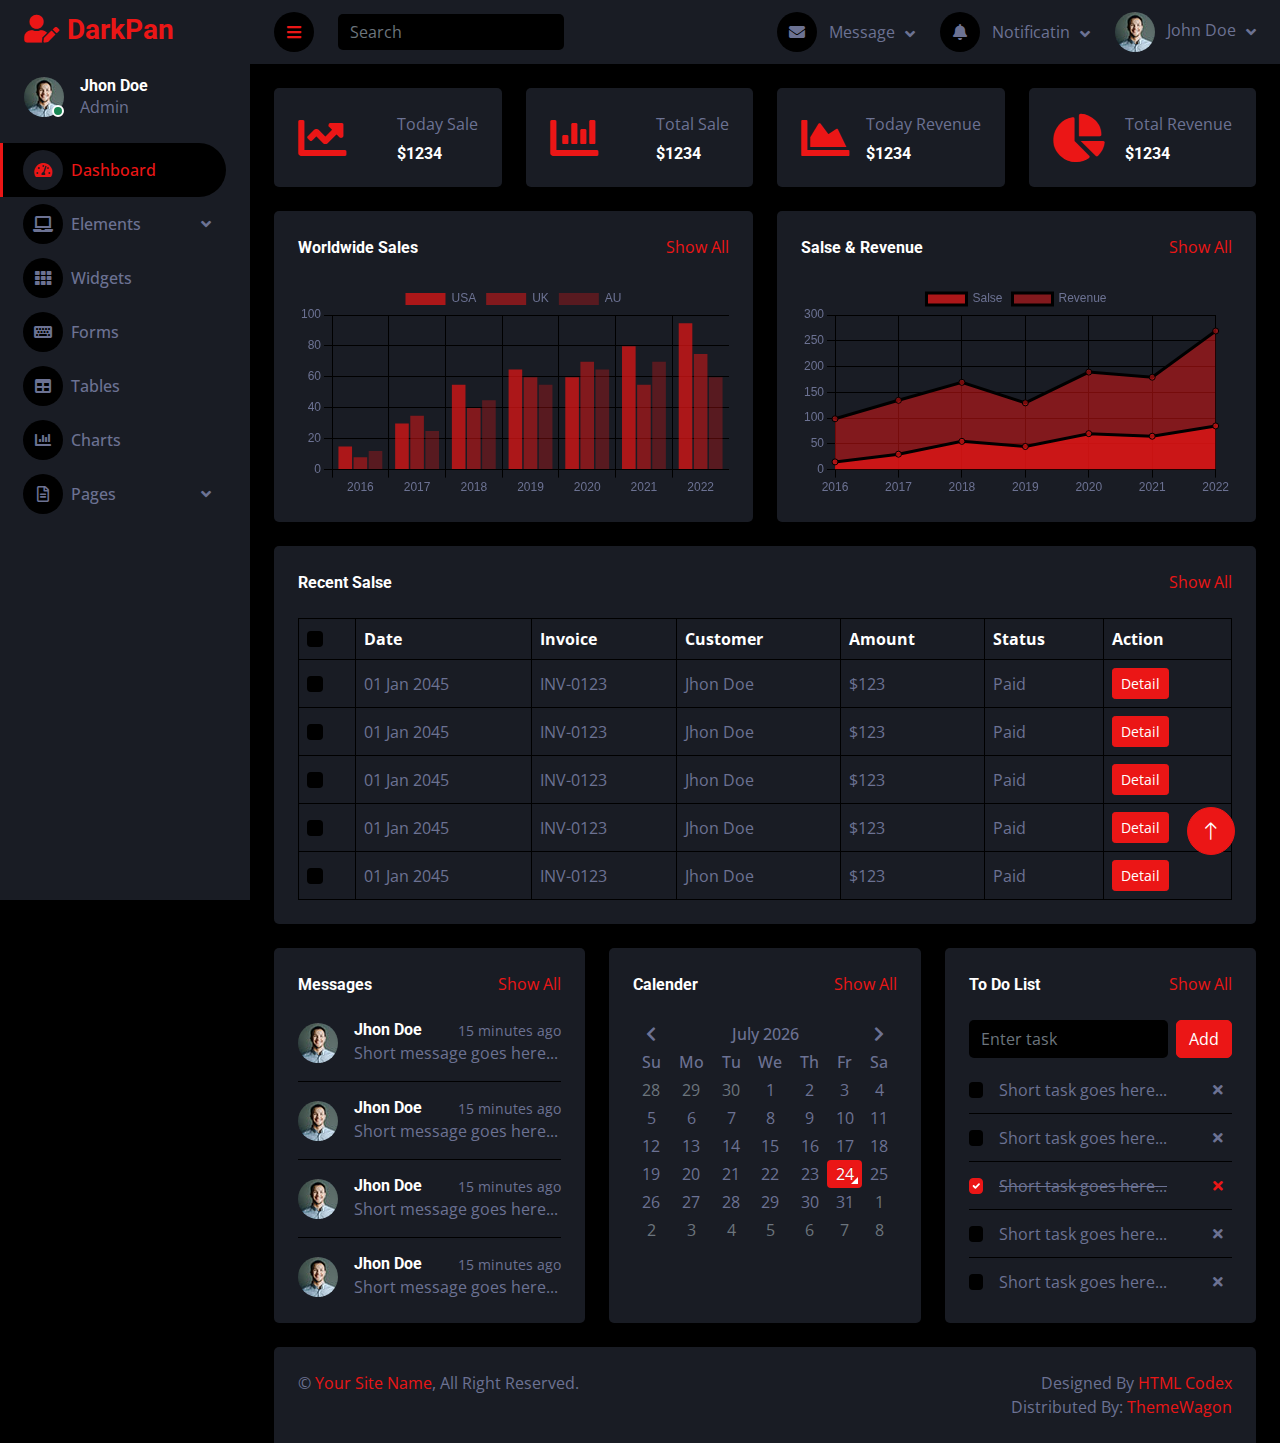
==== resturant/admin/index.html @ 0628e901 "dashboard suhail" ====
<!DOCTYPE html>
<html lang="en">

<head>
    <meta charset="utf-8">
    <title>DarkPan - Bootstrap 5 Admin Template</title>
    <meta content="width=device-width, initial-scale=1.0" name="viewport">
    <meta content="" name="keywords">
    <meta content="" name="description">

    <!-- Favicon -->
    <link href="img/favicon.ico" rel="icon">

    <!-- Google Web Fonts -->
    <link rel="preconnect" href="https://fonts.googleapis.com">
    <link rel="preconnect" href="https://fonts.gstatic.com" crossorigin>
    <link href="https://fonts.googleapis.com/css2?family=Open+Sans:wght@400;600&family=Roboto:wght@500;700&display=swap" rel="stylesheet"> 
    
    <!-- Icon Font Stylesheet -->
    <link href="https://cdnjs.cloudflare.com/ajax/libs/font-awesome/5.10.0/css/all.min.css" rel="stylesheet">
    <link href="https://cdn.jsdelivr.net/npm/bootstrap-icons@1.4.1/font/bootstrap-icons.css" rel="stylesheet">

    <!-- Libraries Stylesheet -->
    <link href="lib/owlcarousel/assets/owl.carousel.min.css" rel="stylesheet">
    <link href="lib/tempusdominus/css/tempusdominus-bootstrap-4.min.css" rel="stylesheet" />

    <!-- Customized Bootstrap Stylesheet -->
    <link href="css/bootstrap.min.css" rel="stylesheet">

    <!-- Template Stylesheet -->
    <link href="css/style.css" rel="stylesheet">
</head>

<body>
    <div class="container-fluid position-relative d-flex p-0">
        <!-- Spinner Start -->
        <div id="spinner" class="show bg-dark position-fixed translate-middle w-100 vh-100 top-50 start-50 d-flex align-items-center justify-content-center">
            <div class="spinner-border text-primary" style="width: 3rem; height: 3rem;" role="status">
                <span class="sr-only">Loading...</span>
            </div>
        </div>
        <!-- Spinner End -->


        <!-- Sidebar Start -->
        <div class="sidebar pe-4 pb-3">
            <nav class="navbar bg-secondary navbar-dark">
                <a href="index.html" class="navbar-brand mx-4 mb-3">
                    <h3 class="text-primary"><i class="fa fa-user-edit me-2"></i>DarkPan</h3>
                </a>
                <div class="d-flex align-items-center ms-4 mb-4">
                    <div class="position-relative">
                        <img class="rounded-circle" src="img/user.jpg" alt="" style="width: 40px; height: 40px;">
                        <div class="bg-success rounded-circle border border-2 border-white position-absolute end-0 bottom-0 p-1"></div>
                    </div>
                    <div class="ms-3">
                        <h6 class="mb-0">Jhon Doe</h6>
                        <span>Admin</span>
                    </div>
                </div>
                <div class="navbar-nav w-100">
                    <a href="index.html" class="nav-item nav-link active"><i class="fa fa-tachometer-alt me-2"></i>Dashboard</a>
                    <div class="nav-item dropdown">
                        <a href="#" class="nav-link dropdown-toggle" data-bs-toggle="dropdown"><i class="fa fa-laptop me-2"></i>Elements</a>
                        <div class="dropdown-menu bg-transparent border-0">
                            <a href="button.html" class="dropdown-item">Buttons</a>
                            <a href="typography.html" class="dropdown-item">Typography</a>
                            <a href="element.html" class="dropdown-item">Other Elements</a>
                        </div>
                    </div>
                    <a href="widget.html" class="nav-item nav-link"><i class="fa fa-th me-2"></i>Widgets</a>
                    <a href="form.html" class="nav-item nav-link"><i class="fa fa-keyboard me-2"></i>Forms</a>
                    <a href="table.html" class="nav-item nav-link"><i class="fa fa-table me-2"></i>Tables</a>
                    <a href="chart.html" class="nav-item nav-link"><i class="fa fa-chart-bar me-2"></i>Charts</a>
                    <div class="nav-item dropdown">
                        <a href="#" class="nav-link dropdown-toggle" data-bs-toggle="dropdown"><i class="far fa-file-alt me-2"></i>Pages</a>
                        <div class="dropdown-menu bg-transparent border-0">
                            <a href="signin.html" class="dropdown-item">Sign In</a>
                            <a href="signup.html" class="dropdown-item">Sign Up</a>
                            <a href="404.html" class="dropdown-item">404 Error</a>
                            <a href="blank.html" class="dropdown-item">Blank Page</a>
                        </div>
                    </div>
                </div>
            </nav>
        </div>
        <!-- Sidebar End -->


        <!-- Content Start -->
        <div class="content">
            <!-- Navbar Start -->
            <nav class="navbar navbar-expand bg-secondary navbar-dark sticky-top px-4 py-0">
                <a href="index.html" class="navbar-brand d-flex d-lg-none me-4">
                    <h2 class="text-primary mb-0"><i class="fa fa-user-edit"></i></h2>
                </a>
                <a href="#" class="sidebar-toggler flex-shrink-0">
                    <i class="fa fa-bars"></i>
                </a>
                <form class="d-none d-md-flex ms-4">
                    <input class="form-control bg-dark border-0" type="search" placeholder="Search">
                </form>
                <div class="navbar-nav align-items-center ms-auto">
                    <div class="nav-item dropdown">
                        <a href="#" class="nav-link dropdown-toggle" data-bs-toggle="dropdown">
                            <i class="fa fa-envelope me-lg-2"></i>
                            <span class="d-none d-lg-inline-flex">Message</span>
                        </a>
                        <div class="dropdown-menu dropdown-menu-end bg-secondary border-0 rounded-0 rounded-bottom m-0">
                            <a href="#" class="dropdown-item">
                                <div class="d-flex align-items-center">
                                    <img class="rounded-circle" src="img/user.jpg" alt="" style="width: 40px; height: 40px;">
                                    <div class="ms-2">
                                        <h6 class="fw-normal mb-0">Jhon send you a message</h6>
                                        <small>15 minutes ago</small>
                                    </div>
                                </div>
                            </a>
                            <hr class="dropdown-divider">
                            <a href="#" class="dropdown-item">
                                <div class="d-flex align-items-center">
                                    <img class="rounded-circle" src="img/user.jpg" alt="" style="width: 40px; height: 40px;">
                                    <div class="ms-2">
                                        <h6 class="fw-normal mb-0">Jhon send you a message</h6>
                                        <small>15 minutes ago</small>
                                    </div>
                                </div>
                            </a>
                            <hr class="dropdown-divider">
                            <a href="#" class="dropdown-item">
                                <div class="d-flex align-items-center">
                                    <img class="rounded-circle" src="img/user.jpg" alt="" style="width: 40px; height: 40px;">
                                    <div class="ms-2">
                                        <h6 class="fw-normal mb-0">Jhon send you a message</h6>
                                        <small>15 minutes ago</small>
                                    </div>
                                </div>
                            </a>
                            <hr class="dropdown-divider">
                            <a href="#" class="dropdown-item text-center">See all message</a>
                        </div>
                    </div>
                    <div class="nav-item dropdown">
                        <a href="#" class="nav-link dropdown-toggle" data-bs-toggle="dropdown">
                            <i class="fa fa-bell me-lg-2"></i>
                            <span class="d-none d-lg-inline-flex">Notificatin</span>
                        </a>
                        <div class="dropdown-menu dropdown-menu-end bg-secondary border-0 rounded-0 rounded-bottom m-0">
                            <a href="#" class="dropdown-item">
                                <h6 class="fw-normal mb-0">Profile updated</h6>
                                <small>15 minutes ago</small>
                            </a>
                            <hr class="dropdown-divider">
                            <a href="#" class="dropdown-item">
                                <h6 class="fw-normal mb-0">New user added</h6>
                                <small>15 minutes ago</small>
                            </a>
                            <hr class="dropdown-divider">
                            <a href="#" class="dropdown-item">
                                <h6 class="fw-normal mb-0">Password changed</h6>
                                <small>15 minutes ago</small>
                            </a>
                            <hr class="dropdown-divider">
                            <a href="#" class="dropdown-item text-center">See all notifications</a>
                        </div>
                    </div>
                    <div class="nav-item dropdown">
                        <a href="#" class="nav-link dropdown-toggle" data-bs-toggle="dropdown">
                            <img class="rounded-circle me-lg-2" src="img/user.jpg" alt="" style="width: 40px; height: 40px;">
                            <span class="d-none d-lg-inline-flex">John Doe</span>
                        </a>
                        <div class="dropdown-menu dropdown-menu-end bg-secondary border-0 rounded-0 rounded-bottom m-0">
                            <a href="#" class="dropdown-item">My Profile</a>
                            <a href="#" class="dropdown-item">Settings</a>
                            <a href="#" class="dropdown-item">Log Out</a>
                        </div>
                    </div>
                </div>
            </nav>
            <!-- Navbar End -->


            <!-- Sale & Revenue Start -->
            <div class="container-fluid pt-4 px-4">
                <div class="row g-4">
                    <div class="col-sm-6 col-xl-3">
                        <div class="bg-secondary rounded d-flex align-items-center justify-content-between p-4">
                            <i class="fa fa-chart-line fa-3x text-primary"></i>
                            <div class="ms-3">
                                <p class="mb-2">Today Sale</p>
                                <h6 class="mb-0">$1234</h6>
                            </div>
                        </div>
                    </div>
                    <div class="col-sm-6 col-xl-3">
                        <div class="bg-secondary rounded d-flex align-items-center justify-content-between p-4">
                            <i class="fa fa-chart-bar fa-3x text-primary"></i>
                            <div class="ms-3">
                                <p class="mb-2">Total Sale</p>
                                <h6 class="mb-0">$1234</h6>
                            </div>
                        </div>
                    </div>
                    <div class="col-sm-6 col-xl-3">
                        <div class="bg-secondary rounded d-flex align-items-center justify-content-between p-4">
                            <i class="fa fa-chart-area fa-3x text-primary"></i>
                            <div class="ms-3">
                                <p class="mb-2">Today Revenue</p>
                                <h6 class="mb-0">$1234</h6>
                            </div>
                        </div>
                    </div>
                    <div class="col-sm-6 col-xl-3">
                        <div class="bg-secondary rounded d-flex align-items-center justify-content-between p-4">
                            <i class="fa fa-chart-pie fa-3x text-primary"></i>
                            <div class="ms-3">
                                <p class="mb-2">Total Revenue</p>
                                <h6 class="mb-0">$1234</h6>
                            </div>
                        </div>
                    </div>
                </div>
            </div>
            <!-- Sale & Revenue End -->


            <!-- Sales Chart Start -->
            <div class="container-fluid pt-4 px-4">
                <div class="row g-4">
                    <div class="col-sm-12 col-xl-6">
                        <div class="bg-secondary text-center rounded p-4">
                            <div class="d-flex align-items-center justify-content-between mb-4">
                                <h6 class="mb-0">Worldwide Sales</h6>
                                <a href="">Show All</a>
                            </div>
                            <canvas id="worldwide-sales"></canvas>
                        </div>
                    </div>
                    <div class="col-sm-12 col-xl-6">
                        <div class="bg-secondary text-center rounded p-4">
                            <div class="d-flex align-items-center justify-content-between mb-4">
                                <h6 class="mb-0">Salse & Revenue</h6>
                                <a href="">Show All</a>
                            </div>
                            <canvas id="salse-revenue"></canvas>
                        </div>
                    </div>
                </div>
            </div>
            <!-- Sales Chart End -->


            <!-- Recent Sales Start -->
            <div class="container-fluid pt-4 px-4">
                <div class="bg-secondary text-center rounded p-4">
                    <div class="d-flex align-items-center justify-content-between mb-4">
                        <h6 class="mb-0">Recent Salse</h6>
                        <a href="">Show All</a>
                    </div>
                    <div class="table-responsive">
                        <table class="table text-start align-middle table-bordered table-hover mb-0">
                            <thead>
                                <tr class="text-white">
                                    <th scope="col"><input class="form-check-input" type="checkbox"></th>
                                    <th scope="col">Date</th>
                                    <th scope="col">Invoice</th>
                                    <th scope="col">Customer</th>
                                    <th scope="col">Amount</th>
                                    <th scope="col">Status</th>
                                    <th scope="col">Action</th>
                                </tr>
                            </thead>
                            <tbody>
                                <tr>
                                    <td><input class="form-check-input" type="checkbox"></td>
                                    <td>01 Jan 2045</td>
                                    <td>INV-0123</td>
                                    <td>Jhon Doe</td>
                                    <td>$123</td>
                                    <td>Paid</td>
                                    <td><a class="btn btn-sm btn-primary" href="">Detail</a></td>
                                </tr>
                                <tr>
                                    <td><input class="form-check-input" type="checkbox"></td>
                                    <td>01 Jan 2045</td>
                                    <td>INV-0123</td>
                                    <td>Jhon Doe</td>
                                    <td>$123</td>
                                    <td>Paid</td>
                                    <td><a class="btn btn-sm btn-primary" href="">Detail</a></td>
                                </tr>
                                <tr>
                                    <td><input class="form-check-input" type="checkbox"></td>
                                    <td>01 Jan 2045</td>
                                    <td>INV-0123</td>
                                    <td>Jhon Doe</td>
                                    <td>$123</td>
                                    <td>Paid</td>
                                    <td><a class="btn btn-sm btn-primary" href="">Detail</a></td>
                                </tr>
                                <tr>
                                    <td><input class="form-check-input" type="checkbox"></td>
                                    <td>01 Jan 2045</td>
                                    <td>INV-0123</td>
                                    <td>Jhon Doe</td>
                                    <td>$123</td>
                                    <td>Paid</td>
                                    <td><a class="btn btn-sm btn-primary" href="">Detail</a></td>
                                </tr>
                                <tr>
                                    <td><input class="form-check-input" type="checkbox"></td>
                                    <td>01 Jan 2045</td>
                                    <td>INV-0123</td>
                                    <td>Jhon Doe</td>
                                    <td>$123</td>
                                    <td>Paid</td>
                                    <td><a class="btn btn-sm btn-primary" href="">Detail</a></td>
                                </tr>
                            </tbody>
                        </table>
                    </div>
                </div>
            </div>
            <!-- Recent Sales End -->


            <!-- Widgets Start -->
            <div class="container-fluid pt-4 px-4">
                <div class="row g-4">
                    <div class="col-sm-12 col-md-6 col-xl-4">
                        <div class="h-100 bg-secondary rounded p-4">
                            <div class="d-flex align-items-center justify-content-between mb-2">
                                <h6 class="mb-0">Messages</h6>
                                <a href="">Show All</a>
                            </div>
                            <div class="d-flex align-items-center border-bottom py-3">
                                <img class="rounded-circle flex-shrink-0" src="img/user.jpg" alt="" style="width: 40px; height: 40px;">
                                <div class="w-100 ms-3">
                                    <div class="d-flex w-100 justify-content-between">
                                        <h6 class="mb-0">Jhon Doe</h6>
                                        <small>15 minutes ago</small>
                                    </div>
                                    <span>Short message goes here...</span>
                                </div>
                            </div>
                            <div class="d-flex align-items-center border-bottom py-3">
                                <img class="rounded-circle flex-shrink-0" src="img/user.jpg" alt="" style="width: 40px; height: 40px;">
                                <div class="w-100 ms-3">
                                    <div class="d-flex w-100 justify-content-between">
                                        <h6 class="mb-0">Jhon Doe</h6>
                                        <small>15 minutes ago</small>
                                    </div>
                                    <span>Short message goes here...</span>
                                </div>
                            </div>
                            <div class="d-flex align-items-center border-bottom py-3">
                                <img class="rounded-circle flex-shrink-0" src="img/user.jpg" alt="" style="width: 40px; height: 40px;">
                                <div class="w-100 ms-3">
                                    <div class="d-flex w-100 justify-content-between">
                                        <h6 class="mb-0">Jhon Doe</h6>
                                        <small>15 minutes ago</small>
                                    </div>
                                    <span>Short message goes here...</span>
                                </div>
                            </div>
                            <div class="d-flex align-items-center pt-3">
                                <img class="rounded-circle flex-shrink-0" src="img/user.jpg" alt="" style="width: 40px; height: 40px;">
                                <div class="w-100 ms-3">
                                    <div class="d-flex w-100 justify-content-between">
                                        <h6 class="mb-0">Jhon Doe</h6>
                                        <small>15 minutes ago</small>
                                    </div>
                                    <span>Short message goes here...</span>
                                </div>
                            </div>
                        </div>
                    </div>
                    <div class="col-sm-12 col-md-6 col-xl-4">
                        <div class="h-100 bg-secondary rounded p-4">
                            <div class="d-flex align-items-center justify-content-between mb-4">
                                <h6 class="mb-0">Calender</h6>
                                <a href="">Show All</a>
                            </div>
                            <div id="calender"></div>
                        </div>
                    </div>
                    <div class="col-sm-12 col-md-6 col-xl-4">
                        <div class="h-100 bg-secondary rounded p-4">
                            <div class="d-flex align-items-center justify-content-between mb-4">
                                <h6 class="mb-0">To Do List</h6>
                                <a href="">Show All</a>
                            </div>
                            <div class="d-flex mb-2">
                                <input class="form-control bg-dark border-0" type="text" placeholder="Enter task">
                                <button type="button" class="btn btn-primary ms-2">Add</button>
                            </div>
                            <div class="d-flex align-items-center border-bottom py-2">
                                <input class="form-check-input m-0" type="checkbox">
                                <div class="w-100 ms-3">
                                    <div class="d-flex w-100 align-items-center justify-content-between">
                                        <span>Short task goes here...</span>
                                        <button class="btn btn-sm"><i class="fa fa-times"></i></button>
                                    </div>
                                </div>
                            </div>
                            <div class="d-flex align-items-center border-bottom py-2">
                                <input class="form-check-input m-0" type="checkbox">
                                <div class="w-100 ms-3">
                                    <div class="d-flex w-100 align-items-center justify-content-between">
                                        <span>Short task goes here...</span>
                                        <button class="btn btn-sm"><i class="fa fa-times"></i></button>
                                    </div>
                                </div>
                            </div>
                            <div class="d-flex align-items-center border-bottom py-2">
                                <input class="form-check-input m-0" type="checkbox" checked>
                                <div class="w-100 ms-3">
                                    <div class="d-flex w-100 align-items-center justify-content-between">
                                        <span><del>Short task goes here...</del></span>
                                        <button class="btn btn-sm text-primary"><i class="fa fa-times"></i></button>
                                    </div>
                                </div>
                            </div>
                            <div class="d-flex align-items-center border-bottom py-2">
                                <input class="form-check-input m-0" type="checkbox">
                                <div class="w-100 ms-3">
                                    <div class="d-flex w-100 align-items-center justify-content-between">
                                        <span>Short task goes here...</span>
                                        <button class="btn btn-sm"><i class="fa fa-times"></i></button>
                                    </div>
                                </div>
                            </div>
                            <div class="d-flex align-items-center pt-2">
                                <input class="form-check-input m-0" type="checkbox">
                                <div class="w-100 ms-3">
                                    <div class="d-flex w-100 align-items-center justify-content-between">
                                        <span>Short task goes here...</span>
                                        <button class="btn btn-sm"><i class="fa fa-times"></i></button>
                                    </div>
                                </div>
                            </div>
                        </div>
                    </div>
                </div>
            </div>
            <!-- Widgets End -->


            <!-- Footer Start -->
            <div class="container-fluid pt-4 px-4">
                <div class="bg-secondary rounded-top p-4">
                    <div class="row">
                        <div class="col-12 col-sm-6 text-center text-sm-start">
                            &copy; <a href="#">Your Site Name</a>, All Right Reserved. 
                        </div>
                        <div class="col-12 col-sm-6 text-center text-sm-end">
                            <!--/*** This template is free as long as you keep the footer author’s credit link/attribution link/backlink. If you'd like to use the template without the footer author’s credit link/attribution link/backlink, you can purchase the Credit Removal License from "https://htmlcodex.com/credit-removal". Thank you for your support. ***/-->
                            Designed By <a href="https://htmlcodex.com">HTML Codex</a>
                            <br>Distributed By: <a href="https://themewagon.com" target="_blank">ThemeWagon</a>
                        </div>
                    </div>
                </div>
            </div>
            <!-- Footer End -->
        </div>
        <!-- Content End -->


        <!-- Back to Top -->
        <a href="#" class="btn btn-lg btn-primary btn-lg-square back-to-top"><i class="bi bi-arrow-up"></i></a>
    </div>

    <!-- JavaScript Libraries -->
    <script src="https://code.jquery.com/jquery-3.4.1.min.js"></script>
    <script src="https://cdn.jsdelivr.net/npm/bootstrap@5.0.0/dist/js/bootstrap.bundle.min.js"></script>
    <script src="lib/chart/chart.min.js"></script>
    <script src="lib/easing/easing.min.js"></script>
    <script src="lib/waypoints/waypoints.min.js"></script>
    <script src="lib/owlcarousel/owl.carousel.min.js"></script>
    <script src="lib/tempusdominus/js/moment.min.js"></script>
    <script src="lib/tempusdominus/js/moment-timezone.min.js"></script>
    <script src="lib/tempusdominus/js/tempusdominus-bootstrap-4.min.js"></script>

    <!-- Template Javascript -->
    <script src="js/main.js"></script>
</body>

</html>
---- resturant/admin/css/style.css ----
/********** Template CSS **********/
:root {
    --primary: #EB1616;
    --secondary: #191C24;
    --light: #6C7293;
    --dark: #000000;
}

.back-to-top {
    position: fixed;
    display: none;
    right: 45px;
    bottom: 45px;
    z-index: 99;
}


/*** Spinner ***/
#spinner {
    opacity: 0;
    visibility: hidden;
    transition: opacity .5s ease-out, visibility 0s linear .5s;
    z-index: 99999;
}

#spinner.show {
    transition: opacity .5s ease-out, visibility 0s linear 0s;
    visibility: visible;
    opacity: 1;
}


/*** Button ***/
.btn {
    transition: .5s;
}

.btn-square {
    width: 38px;
    height: 38px;
}

.btn-sm-square {
    width: 32px;
    height: 32px;
}

.btn-lg-square {
    width: 48px;
    height: 48px;
}

.btn-square,
.btn-sm-square,
.btn-lg-square {
    padding: 0;
    display: inline-flex;
    align-items: center;
    justify-content: center;
    font-weight: normal;
    border-radius: 50px;
}


/*** Layout ***/
.sidebar {
    position: fixed;
    top: 0;
    left: 0;
    bottom: 0;
    width: 250px;
    height: 100vh;
    overflow-y: auto;
    background: var(--secondary);
    transition: 0.5s;
    z-index: 999;
}

.content {
    margin-left: 250px;
    min-height: 100vh;
    background: var(--dark);
    transition: 0.5s;
}

@media (min-width: 992px) {
    .sidebar {
        margin-left: 0;
    }

    .sidebar.open {
        margin-left: -250px;
    }

    .content {
        width: calc(100% - 250px);
    }

    .content.open {
        width: 100%;
        margin-left: 0;
    }
}

@media (max-width: 991.98px) {
    .sidebar {
        margin-left: -250px;
    }

    .sidebar.open {
        margin-left: 0;
    }

    .content {
        width: 100%;
        margin-left: 0;
    }
}


/*** Navbar ***/
.sidebar .navbar .navbar-nav .nav-link {
    padding: 7px 20px;
    color: var(--light);
    font-weight: 500;
    border-left: 3px solid var(--secondary);
    border-radius: 0 30px 30px 0;
    outline: none;
}

.sidebar .navbar .navbar-nav .nav-link:hover,
.sidebar .navbar .navbar-nav .nav-link.active {
    color: var(--primary);
    background: var(--dark);
    border-color: var(--primary);
}

.sidebar .navbar .navbar-nav .nav-link i {
    width: 40px;
    height: 40px;
    display: inline-flex;
    align-items: center;
    justify-content: center;
    background: var(--dark);
    border-radius: 40px;
}

.sidebar .navbar .navbar-nav .nav-link:hover i,
.sidebar .navbar .navbar-nav .nav-link.active i {
    background: var(--secondary);
}

.sidebar .navbar .dropdown-toggle::after {
    position: absolute;
    top: 15px;
    right: 15px;
    border: none;
    content: "\f107";
    font-family: "Font Awesome 5 Free";
    font-weight: 900;
    transition: .5s;
}

.sidebar .navbar .dropdown-toggle[aria-expanded=true]::after {
    transform: rotate(-180deg);
}

.sidebar .navbar .dropdown-item {
    padding-left: 25px;
    border-radius: 0 30px 30px 0;
    color: var(--light);
}

.sidebar .navbar .dropdown-item:hover,
.sidebar .navbar .dropdown-item.active {
    background: var(--dark);
}

.content .navbar .navbar-nav .nav-link {
    margin-left: 25px;
    padding: 12px 0;
    color: var(--light);
    outline: none;
}

.content .navbar .navbar-nav .nav-link:hover,
.content .navbar .navbar-nav .nav-link.active {
    color: var(--primary);
}

.content .navbar .sidebar-toggler,
.content .navbar .navbar-nav .nav-link i {
    width: 40px;
    height: 40px;
    display: inline-flex;
    align-items: center;
    justify-content: center;
    background: var(--dark);
    border-radius: 40px;
}

.content .navbar .dropdown-item {
    color: var(--light);
}

.content .navbar .dropdown-item:hover,
.content .navbar .dropdown-item.active {
    background: var(--dark);
}

.content .navbar .dropdown-toggle::after {
    margin-left: 6px;
    vertical-align: middle;
    border: none;
    content: "\f107";
    font-family: "Font Awesome 5 Free";
    font-weight: 900;
    transition: .5s;
}

.content .navbar .dropdown-toggle[aria-expanded=true]::after {
    transform: rotate(-180deg);
}

@media (max-width: 575.98px) {
    .content .navbar .navbar-nav .nav-link {
        margin-left: 15px;
    }
}


/*** Date Picker ***/
.bootstrap-datetimepicker-widget.bottom {
    top: auto !important;
}

.bootstrap-datetimepicker-widget .table * {
    border-bottom-width: 0px;
}

.bootstrap-datetimepicker-widget .table th {
    font-weight: 500;
}

.bootstrap-datetimepicker-widget.dropdown-menu {
    padding: 10px;
    border-radius: 2px;
}

.bootstrap-datetimepicker-widget table td.active,
.bootstrap-datetimepicker-widget table td.active:hover {
    background: var(--primary);
}

.bootstrap-datetimepicker-widget table td.today::before {
    border-bottom-color: var(--primary);
}


/*** Testimonial ***/
.progress .progress-bar {
    width: 0px;
    transition: 2s;
}


/*** Testimonial ***/
.testimonial-carousel .owl-dots {
    margin-top: 24px;
    display: flex;
    align-items: flex-end;
    justify-content: center;
}

.testimonial-carousel .owl-dot {
    position: relative;
    display: inline-block;
    margin: 0 5px;
    width: 15px;
    height: 15px;
    border: 5px solid var(--primary);
    border-radius: 15px;
    transition: .5s;
}

.testimonial-carousel .owl-dot.active {
    background: var(--dark);
    border-color: var(--primary);
}
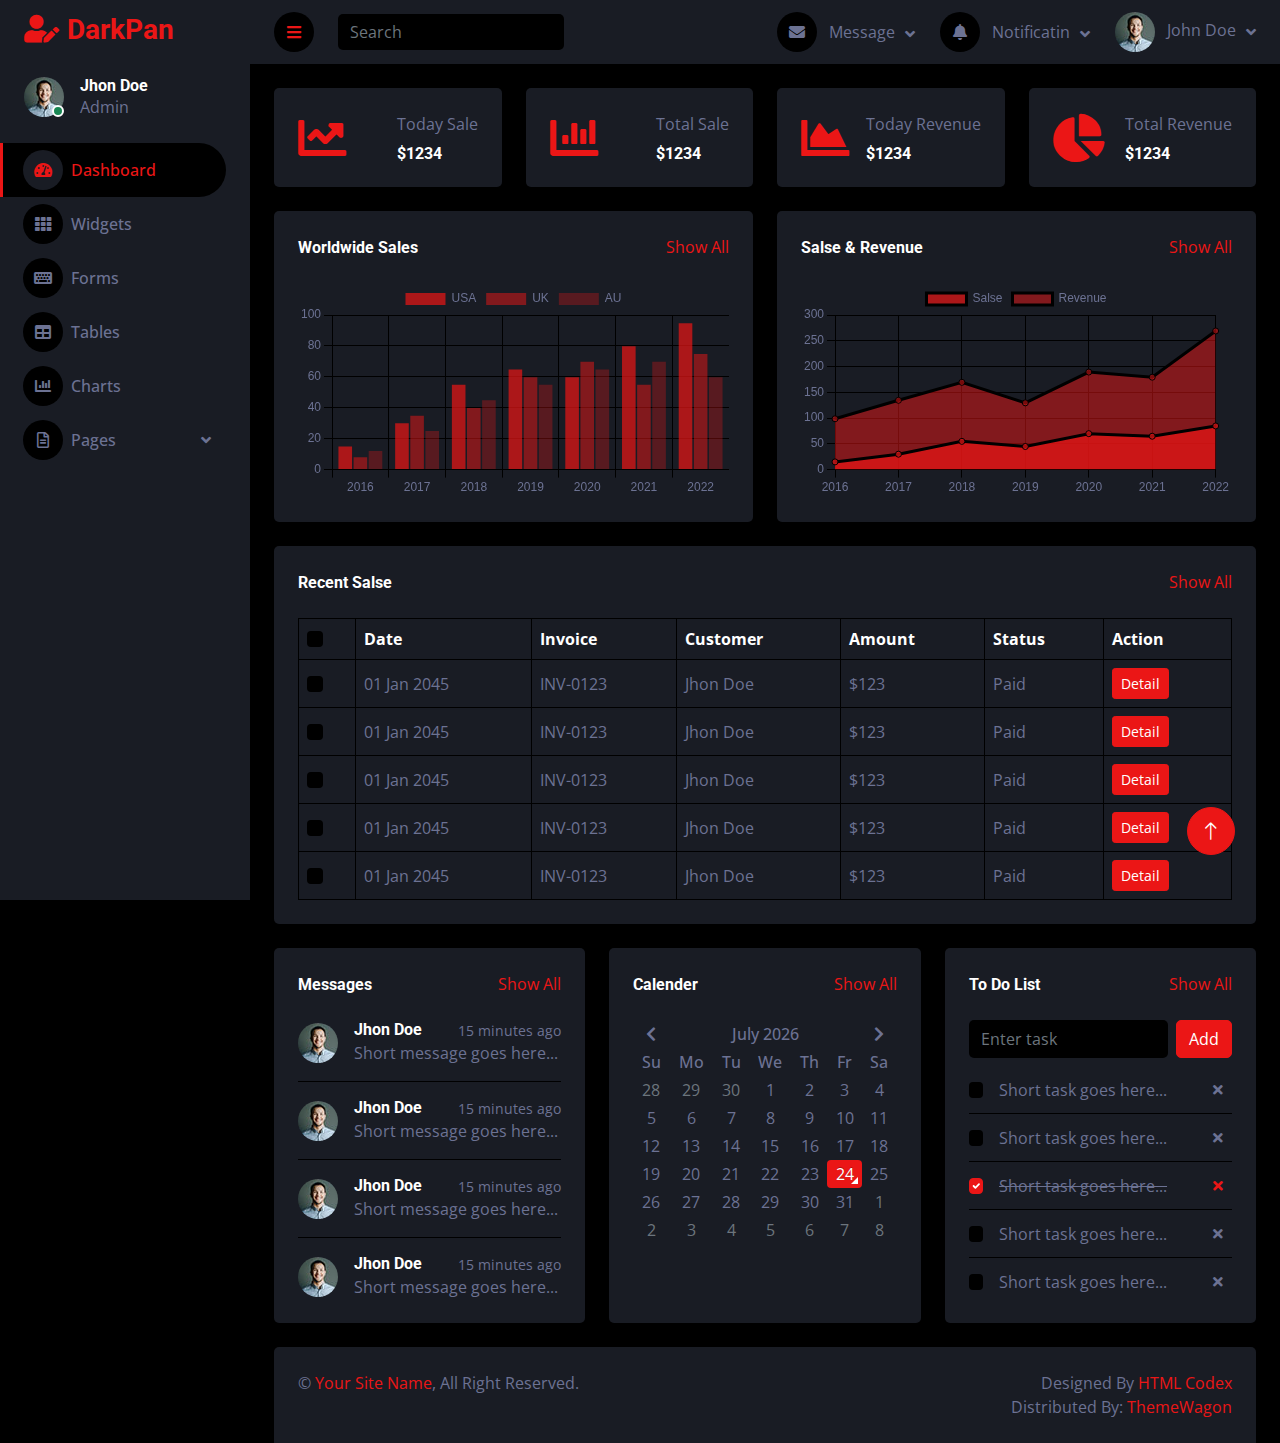
==== commit c1f1ff08: "dashboard suhail" ====
--- a/resturant/admin/index.html
+++ b/resturant/admin/index.html
@@ -61,11 +61,7 @@
                 <div class="navbar-nav w-100">
                     <a href="index.html" class="nav-item nav-link active"><i class="fa fa-tachometer-alt me-2"></i>Dashboard</a>
                     <div class="nav-item dropdown">
-                        <a href="#" class="nav-link dropdown-toggle" data-bs-toggle="dropdown"><i class="fa fa-laptop me-2"></i>Elements</a>
                         <div class="dropdown-menu bg-transparent border-0">
-                            <a href="button.html" class="dropdown-item">Buttons</a>
-                            <a href="typography.html" class="dropdown-item">Typography</a>
-                            <a href="element.html" class="dropdown-item">Other Elements</a>
                         </div>
                     </div>
                     <a href="widget.html" class="nav-item nav-link"><i class="fa fa-th me-2"></i>Widgets</a>
@@ -77,8 +73,7 @@
                         <div class="dropdown-menu bg-transparent border-0">
                             <a href="signin.html" class="dropdown-item">Sign In</a>
                             <a href="signup.html" class="dropdown-item">Sign Up</a>
-                            <a href="404.html" class="dropdown-item">404 Error</a>
-                            <a href="blank.html" class="dropdown-item">Blank Page</a>
+                            
                         </div>
                     </div>
                 </div>
